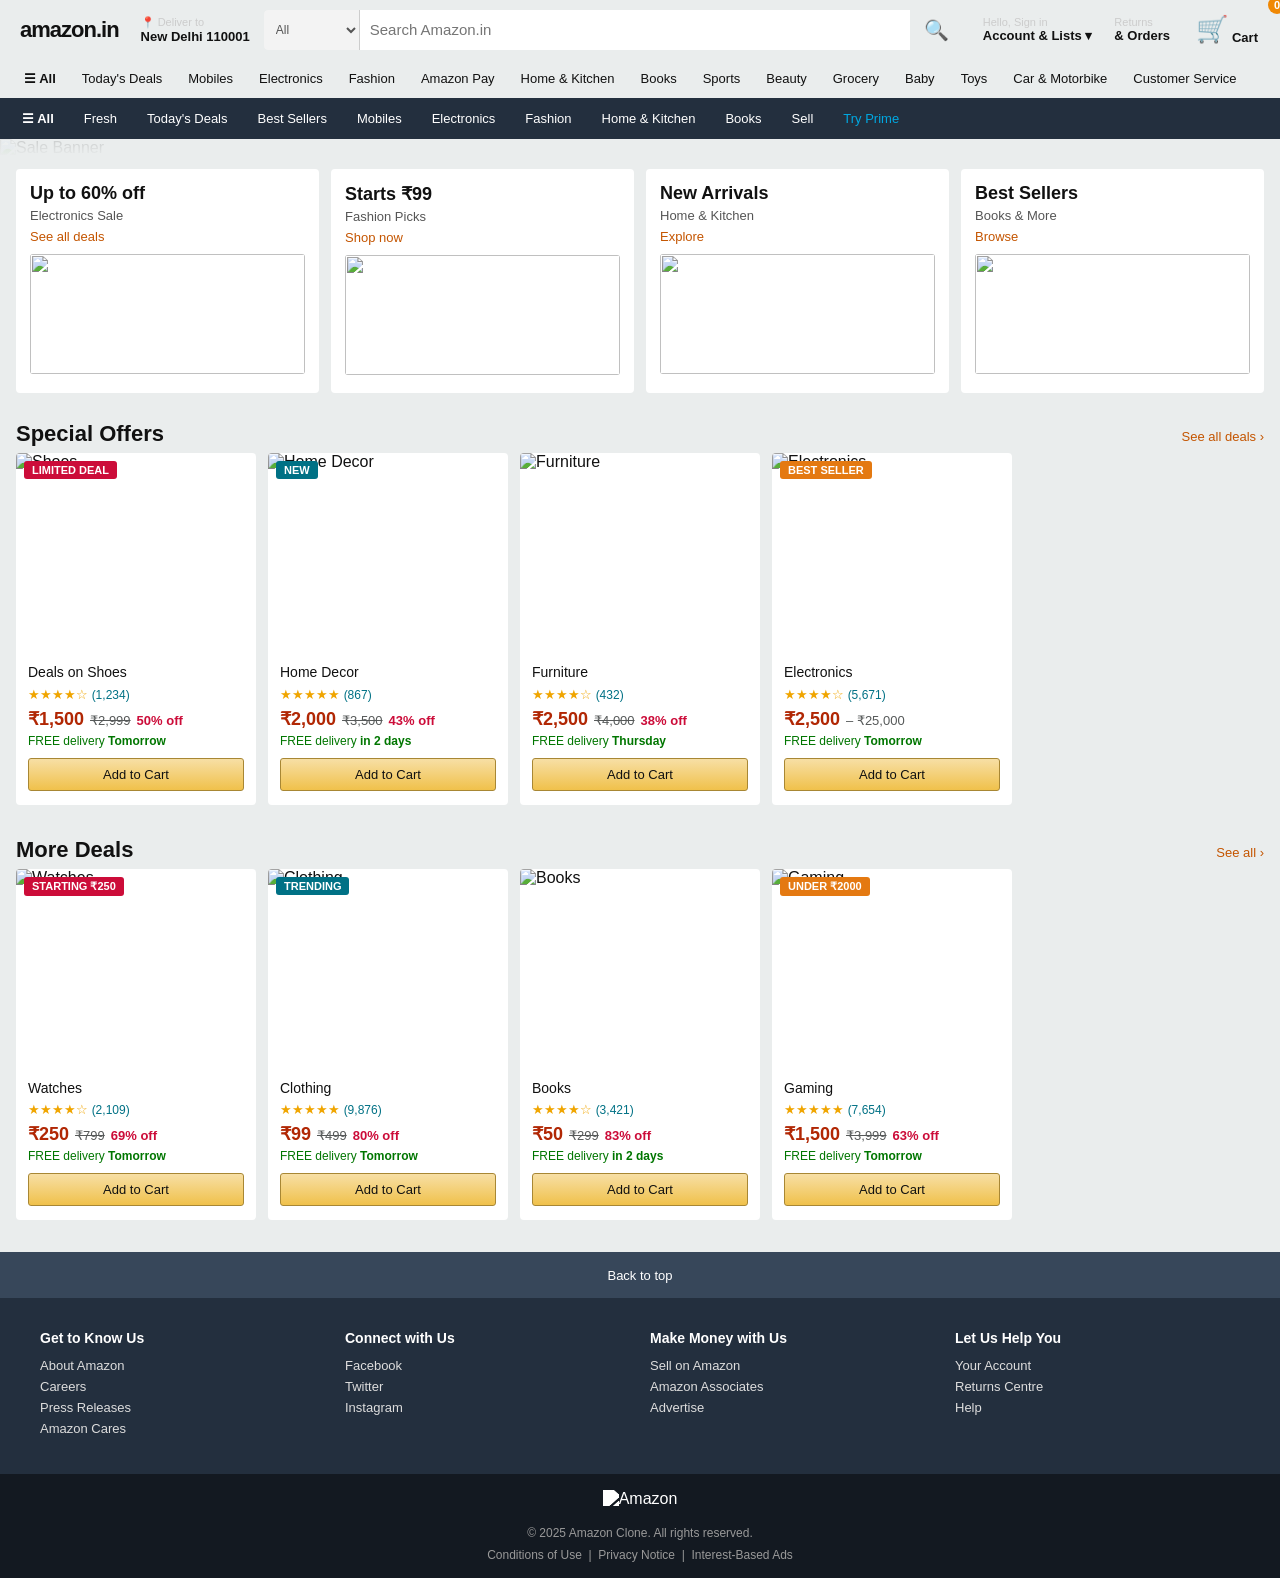
==== index.html @ 1c89f646 "Add files via upload" ====
<!DOCTYPE html>
<html lang="en">
<head>
    <meta charset="UTF-8">
    <meta name="viewport" content="width=device-width, initial-scale=1.0">
    <title>Amazon.in - Online Shopping</title>
    <link rel="stylesheet" href="amazon.css">
</head>
<body>

<!-- TOP NAVBAR -->
<nav class="navbar">
  <div class="logo-text">amazon<span>.in</span></div>

  <div class="nav-deliver">
    <span class="line1">📍 Deliver to</span>
    <span class="line2">New Delhi 110001</span>
  </div>

  <div class="nav-search">
    <select class="search-cat">
      <option>All</option>
      <option>Electronics</option>
      <option>Clothing</option>
      <option>Books</option>
      <option>Home</option>
      <option>Mobiles</option>
      <option>Sports</option>
      <option>Beauty</option>
    </select>
    <input type="text" id="searchInput" placeholder="Search Amazon.in" />
    <button class="search-btn" onclick="handleSearch()">🔍</button>
  </div>

  <div class="nav-links">
    <div class="nav-link">
      <span class="line1">Hello, Sign in</span>
      <span class="line2">Account &amp; Lists ▾</span>
    </div>
    <div class="nav-link">
      <span class="line1">Returns</span>
      <span class="line2">&amp; Orders</span>
    </div>
  </div>

  <div class="nav-cart" onclick="showToast('🛒 Cart is empty. Add some items!')">
    <span style="font-size:26px">🛒</span>
    <span class="cart-count" id="cartCount">0</span>
    <span class="cart-label">Cart</span>
  </div>
</nav>

<!-- SUB-NAV -->
<div class="subnav">
  <div class="subnav-link bold">☰ All</div>
  <div class="subnav-link">Today's Deals</div>
  <div class="subnav-link">Mobiles</div>
  <div class="subnav-link">Electronics</div>
  <div class="subnav-link">Fashion</div>
  <div class="subnav-link">Amazon Pay</div>
  <div class="subnav-link">Home &amp; Kitchen</div>
  <div class="subnav-link">Books</div>
  <div class="subnav-link">Sports</div>
  <div class="subnav-link">Beauty</div>
  <div class="subnav-link">Grocery</div>
  <div class="subnav-link">Baby</div>
  <div class="subnav-link">Toys</div>
  <div class="subnav-link">Car &amp; Motorbike</div>
  <div class="subnav-link">Customer Service</div>
</div>
<!-- MENU BAR -->
<div class="menu">
    <div class="menu-inner">
        <a href="#" class="menu-item all-btn">☰ All</a>
        <a href="#" class="menu-item">Fresh</a>
        <a href="deals.html" class="menu-item">Today's Deals</a>
        <a href="#" class="menu-item">Best Sellers</a>
        <a href="#" class="menu-item">Mobiles</a>
        <a href="#" class="menu-item">Electronics</a>
        <a href="#" class="menu-item">Fashion</a>
        <a href="#" class="menu-item">Home &amp; Kitchen</a>
        <a href="#" class="menu-item">Books</a>
        <a href="#" class="menu-item">Sell</a>
        <a href="#" class="menu-item prime-item">Try Prime</a>
    </div>
</div>

<!-- HERO BANNER -->
<div class="hero">
    <img src="https://images.unsplash.com/photo-1607082348824-0a96f2a4b9da?w=1400&q=80" alt="Sale Banner">
    <div class="hero-overlay"></div>
</div>

<!-- DEALS GRID -->
<div class="deals-grid">
    <div class="deal-card promo-card">
        <h3>Up to 60% off</h3>
        <p>Electronics Sale</p>
        <a href="#">See all deals</a>
        <img src="https://images.pexels.com/photos/11376175/pexels-photo-11376175.jpeg?w=300&q=70" alt="">
    </div>
    <div class="deal-card promo-card">
        <h3>Starts ₹99</h3>
        <p>Fashion Picks</p>
        <a href="#">Shop now</a>
        <img src="https://images.pexels.com/photos/5424914/pexels-photo-5424914.jpeg?w=300&q=70" alt="">
    </div>
    <div class="deal-card promo-card">
        <h3>New Arrivals</h3>
        <p>Home &amp; Kitchen</p>
        <a href="#">Explore</a>
        <img src="https://images.pexels.com/photos/30923809/pexels-photo-30923809.jpeg?w=300&q=70" alt="">
    </div>
    <div class="deal-card promo-card">
        <h3>Best Sellers</h3>
        <p>Books &amp; More</p>
        <a href="#">Browse</a>
        <img src="https://images.pexels.com/photos/19900720/pexels-photo-19900720.jpeg?w=300&q=70" alt="">
    </div>
</div>

<!-- SPECIAL OFFERS -->
<div class="section-wrap">
    <div class="section-header">
        <h2 class="section-title">Special Offers</h2>
        <a href="deals.html" class="see-more">See all deals ›</a>
    </div>
    <div class="cards">
        <div class="box">
            <span class="badge deal">Limited deal</span>
            <img src="https://images.pexels.com/photos/186037/pexels-photo-186037.jpeg?w=300&q=70" alt="Shoes">
            <div class="box-info">
                <h3>Deals on Shoes</h3>
                <div class="rating">★★★★☆ <span>(1,234)</span></div>
                <div class="price-wrap">
                    <span class="price">₹1,500</span>
                    <span class="orig-price">₹2,999</span>
                    <span class="discount">50% off</span>
                </div>
                <p class="delivery">FREE delivery <strong>Tomorrow</strong></p>
                <button class="add-btn" onclick="addToCart('Shoes', 1500)">Add to Cart</button>
            </div>
        </div>

        <div class="box">
            <span class="badge new">New</span>
            <img src="https://images.pexels.com/photos/30923809/pexels-photo-30923809.jpeg?w=300&q=70" alt="Home Decor">
            <div class="box-info">
                <h3>Home Decor</h3>
                <div class="rating">★★★★★ <span>(867)</span></div>
                <div class="price-wrap">
                    <span class="price">₹2,000</span>
                    <span class="orig-price">₹3,500</span>
                    <span class="discount">43% off</span>
                </div>
                <p class="delivery">FREE delivery <strong>in 2 days</strong></p>
                <button class="add-btn" onclick="addToCart('Home Decor', 2000)">Add to Cart</button>
            </div>
        </div>

        <div class="box">
            <img src="https://images.pexels.com/photos/35378675/pexels-photo-35378675.jpeg?w=300&q=70" alt="Furniture">
            <div class="box-info">
                <h3>Furniture</h3>
                <div class="rating">★★★★☆ <span>(432)</span></div>
                <div class="price-wrap">
                    <span class="price">₹2,500</span>
                    <span class="orig-price">₹4,000</span>
                    <span class="discount">38% off</span>
                </div>
                <p class="delivery">FREE delivery <strong>Thursday</strong></p>
                <button class="add-btn" onclick="addToCart('Furniture', 2500)">Add to Cart</button>
            </div>
        </div>

        <div class="box">
            <span class="badge hot">Best Seller</span>
            <img src="https://images.pexels.com/photos/11376175/pexels-photo-11376175.jpeg?w=300&q=70" alt="Electronics">
            <div class="box-info">
                <h3>Electronics</h3>
                <div class="rating">★★★★☆ <span>(5,671)</span></div>
                <div class="price-wrap">
                    <span class="price">₹2,500</span>
                    <span class="orig">– ₹25,000</span>
                </div>
                <p class="delivery">FREE delivery <strong>Tomorrow</strong></p>
                <button class="add-btn" onclick="addToCart('Electronics', 15000)">Add to Cart</button>
            </div>
        </div>
    </div>
</div>

<!-- MORE DEALS -->
<div class="section-wrap">
    <div class="section-header">
        <h2 class="section-title">More Deals</h2>
        <a href="deals.html" class="see-more">See all ›</a>
    </div>
    <div class="cards">
        <div class="box">
            <span class="badge deal">Starting ₹250</span>
            <img src="https://images.pexels.com/photos/32942764/pexels-photo-32942764.jpeg?w=300&q=70" alt="Watches">
            <div class="box-info">
                <h3>Watches</h3>
                <div class="rating">★★★★☆ <span>(2,109)</span></div>
                <div class="price-wrap">
                    <span class="price">₹250</span>
                    <span class="orig-price">₹799</span>
                    <span class="discount">69% off</span>
                </div>
                <p class="delivery">FREE delivery <strong>Tomorrow</strong></p>
                <button class="add-btn" onclick="addToCart('Watch', 500)">Add to Cart</button>
            </div>
        </div>

        <div class="box">
            <span class="badge new">Trending</span>
            <img src="https://images.pexels.com/photos/5424914/pexels-photo-5424914.jpeg?w=300&q=70" alt="Clothing">
            <div class="box-info">
                <h3>Clothing</h3>
                <div class="rating">★★★★★ <span>(9,876)</span></div>
                <div class="price-wrap">
                    <span class="price">₹99</span>
                    <span class="orig-price">₹499</span>
                    <span class="discount">80% off</span>
                </div>
                <p class="delivery">FREE delivery <strong>Tomorrow</strong></p>
                <button class="add-btn" onclick="addToCart('Clothing', 500)">Add to Cart</button>
            </div>
        </div>

        <div class="box">
            <img src="https://images.pexels.com/photos/19900720/pexels-photo-19900720.jpeg?w=300&q=70" alt="Books">
            <div class="box-info">
                <h3>Books</h3>
                <div class="rating">★★★★☆ <span>(3,421)</span></div>
                <div class="price-wrap">
                    <span class="price">₹50</span>
                    <span class="orig-price">₹299</span>
                    <span class="discount">83% off</span>
                </div>
                <p class="delivery">FREE delivery <strong>in 2 days</strong></p>
                <button class="add-btn" onclick="addToCart('Books', 250)">Add to Cart</button>
            </div>
        </div>

        <div class="box">
            <span class="badge hot">Under ₹2000</span>
            <img src="https://images.pexels.com/photos/15592023/pexels-photo-15592023.jpeg?w=300&q=70" alt="Gaming">
            <div class="box-info">
                <h3>Gaming</h3>
                <div class="rating">★★★★★ <span>(7,654)</span></div>
                <div class="price-wrap">
                    <span class="price">₹1,500</span>
                    <span class="orig-price">₹3,999</span>
                    <span class="discount">63% off</span>
                </div>
                <p class="delivery">FREE delivery <strong>Tomorrow</strong></p>
                <button class="add-btn" onclick="addToCart('Gaming', 1500)">Add to Cart</button>
            </div>
        </div>
    </div>
</div>

<!-- FOOTER -->
<footer>
    <div class="footer-top">
        <a href="#">Back to top</a>
    </div>
    <div class="footer-mid">
        <div class="footer-col">
            <h4>Get to Know Us</h4>
            <a href="#">About Amazon</a>
            <a href="#">Careers</a>
            <a href="#">Press Releases</a>
            <a href="#">Amazon Cares</a>
        </div>
        <div class="footer-col">
            <h4>Connect with Us</h4>
            <a href="#">Facebook</a>
            <a href="#">Twitter</a>
            <a href="#">Instagram</a>
        </div>
        <div class="footer-col">
            <h4>Make Money with Us</h4>
            <a href="#">Sell on Amazon</a>
            <a href="#">Amazon Associates</a>
            <a href="#">Advertise</a>
        </div>
        <div class="footer-col">
            <h4>Let Us Help You</h4>
            <a href="#">Your Account</a>
            <a href="#">Returns Centre</a>
            <a href="#">Help</a>
        </div>
    </div>
    <div class="footer-bottom">
        <img src="https://upload.wikimedia.org/wikipedia/commons/a/a9/Amazon_logo.svg" alt="Amazon" class="footer-logo">
        <p>© 2025 Amazon Clone. All rights reserved.</p>
        <p>Conditions of Use &nbsp;|&nbsp; Privacy Notice &nbsp;|&nbsp; Interest-Based Ads</p>
    </div>
</footer>

<!-- TOAST NOTIFICATION -->
<div class="toast" id="toast"></div>

<script src="amazon.js"></script>
</body>
</html>
---- amazon.css ----
/* ===== RESET & BASE ===== */
*, *::before, *::after {
    margin: 0;
    padding: 0;
    box-sizing: border-box;
}

body {
    font-family: Arial, sans-serif;
    background: #eaeded;
    color: #111;
    min-height: 100vh;
}

a { text-decoration: none; color: inherit; }

/* ===== NAVBAR ===== */

/* ── NAVBAR ── */
    .navbar {
      background: var(--amazon-dark);
      color: var(--white);
      display: flex;
      align-items: center;
      gap: 6px;
      padding: 8px 12px;
      position: sticky;
      top: 0;
      z-index: 100;
    }

    .navbar-logo {
      border: 2px solid transparent;
      border-radius: 3px;
      padding: 4px 6px;
      cursor: pointer;
      flex-shrink: 0;
      transition: border-color .15s;
    }
    .navbar-logo:hover { border-color: var(--white); }
    .navbar-logo img { height: 32px; }
    .logo-text {
      color: var(--white);
      font-size: 22px;
      font-weight: 700;
      letter-spacing: -1px;
      line-height: 1;
      padding: 4px 6px;
      border: 2px solid transparent;
      border-radius: 3px;
      cursor: pointer;
      transition: border-color .15s;
    }
    .logo-text:hover { border-color: var(--white); }
    .logo-text span { color: var(--amazon-orange); }

    .nav-deliver {
      display: flex;
      flex-direction: column;
      border: 2px solid transparent;
      border-radius: 3px;
      padding: 4px 6px;
      cursor: pointer;
      transition: border-color .15s;
      flex-shrink: 0;
    }
    .nav-deliver:hover { border-color: var(--white); }
    .nav-deliver .line1 { font-size: 11px; color: #ccc; }
    .nav-deliver .line2 { font-size: 13px; font-weight: 700; }

    /* Search bar */
    .nav-search {
      flex: 1;
      display: flex;
      border-radius: 4px;
      overflow: hidden;
      height: 40px;
      max-width: 800px;
    }
    .search-cat {
      background: #f3f3f3;
      border: none;
      padding: 0 8px;
      font-size: 12px;
      color: #555;
      cursor: pointer;
      border-right: 1px solid #cdcdcd;
      min-width: 60px;
      border-radius: 4px 0 0 4px;
    }
    .search-cat:hover { background: #e8e8e8; }
    .nav-search input {
      flex: 1;
      border: none;
      outline: none;
      padding: 0 10px;
      font-size: 15px;
      color: var(--text-dark);
    }
    .search-btn {
      background: var(--amazon-orange);
      border: none;
      padding: 0 14px;
      cursor: pointer;
      font-size: 20px;
      color: var(--text-dark);
      transition: background .15s;
      border-radius: 0 4px 4px 0;
    }
    .search-btn:hover { background: var(--amazon-orange-hover); }

    /* Nav links */
    .nav-links { display: flex; align-items: center; gap: 2px; margin-left: 4px; }
    .nav-link {
      display: flex;
      flex-direction: column;
      border: 2px solid transparent;
      border-radius: 3px;
      padding: 4px 8px;
      cursor: pointer;
      transition: border-color .15s;
      white-space: nowrap;
    }
    .nav-link:hover { border-color: var(--white); }
    .nav-link .line1 { font-size: 11px; color: #ccc; }
    .nav-link .line2 { font-size: 13px; font-weight: 700; }

    .nav-cart {
      display: flex;
      align-items: flex-end;
      border: 2px solid transparent;
      border-radius: 3px;
      padding: 4px 8px;
      cursor: pointer;
      transition: border-color .15s;
      gap: 4px;
      flex-shrink: 0;
    }
    .nav-cart:hover { border-color: var(--white); }
    .cart-count {
      color: var(--amazon-orange);
      font-size: 18px;
      font-weight: 700;
      margin-bottom: -2px;
    }
    .cart-label { font-size: 13px; font-weight: 700; }

    /* Sub-nav */
    .subnav {
      background: var(--amazon-nav);
      color: var(--white);
      display: flex;
      align-items: center;
      gap: 2px;
      padding: 4px 12px;
      overflow-x: auto;
      scrollbar-width: none;
    }
    .subnav::-webkit-scrollbar { display: none; }
    .subnav-link {
      font-size: 13px;
      padding: 6px 10px;
      border: 2px solid transparent;
      border-radius: 3px;
      cursor: pointer;
      white-space: nowrap;
      transition: border-color .15s;
    }
    .subnav-link:hover { border-color: var(--white); }
    .subnav-link.bold { font-weight: 700; }

/* Dropdown */
.dropdown {
    display: none;
    position: absolute;
    top: calc(100% + 8px);
    right: 0;
    background: #fff;
    border: 1px solid #888;
    border-radius: 4px;
    width: 320px;
    box-shadow: 0 6px 20px rgba(0,0,0,.25);
    z-index: 999;
    color: #111;
}

.nav-item:hover .dropdown { display: block; }

.dropdown::before {
    content: '';
    position: absolute;
    top: -8px;
    right: 30px;
    border: 8px solid transparent;
    border-bottom-color: #888;
    border-top: none;
}

.drop-sign {
    background: #fff;
    padding: 14px;
    border-bottom: 1px solid #ddd;
    display: flex;
    align-items: center;
    justify-content: space-between;
    gap: 10px;
}
.drop-sign p { font-size: 13px; color: #555; }
.drop-sign a { color: #c45500; }
.drop-sign button {
    background: #f0c14b;
    border: 1px solid #a88734;
    border-radius: 3px;
    padding: 6px 16px;
    font-size: 13px;
    cursor: pointer;
    white-space: nowrap;
}
.drop-sign button:hover { background: #e3aa20; }

.drop-list {
    display: flex;
    gap: 0;
    padding: 12px;
}
.drop-list > div { flex: 1; padding: 4px 8px; }
.drop-list h4 { font-size: 13px; font-weight: 700; margin-bottom: 8px; border-bottom: 1px solid #ddd; padding-bottom: 6px; }
.drop-list p { font-size: 13px; color: #0066c0; padding: 3px 0; cursor: pointer; }
.drop-list p:hover { text-decoration: underline; color: #c45500; }

/* Cart */
.cart-link {
    flex-direction: row !important;
    align-items: flex-end !important;
    gap: 4px;
}
.cart-icon-wrap {
    position: relative;
    display: inline-block;
}
.cart-img {
    height: 34px;
    filter: brightness(0) invert(1);
}
.cart-count {
    position: absolute;
    top: -4px;
    right: -6px;
    background: #f08804;
    color: #fff;
    font-size: 11px;
    font-weight: 700;
    border-radius: 50%;
    min-width: 18px;
    height: 18px;
    display: flex;
    align-items: center;
    justify-content: center;
    padding: 0 3px;
}

/* ===== MENU BAR ===== */
.menu {
    background: #232f3e;
    overflow-x: auto;
    white-space: nowrap;
}
.menu-inner {
    display: inline-flex;
    padding: 4px 8px;
    gap: 2px;
}
.menu-item {
    color: #fff;
    font-size: 13px;
    padding: 7px 12px;
    border-radius: 2px;
    border: 2px solid transparent;
    white-space: nowrap;
    cursor: pointer;
    display: inline-block;
    transition: border-color 0.1s;
}
.menu-item:hover { border-color: #fff; }
.all-btn { font-weight: 700; }
.prime-item { color: #00a8e1; }

/* ===== HERO ===== */
.hero {
    width: 100%;
    position: relative;
    max-height: 400px;
    overflow: hidden;
}
.hero img {
    width: 100%;
    object-fit: cover;
    display: block;
    max-height: 400px;
}
.hero-overlay {
    position: absolute;
    bottom: 0;
    left: 0;
    right: 0;
    height: 120px;
    background: linear-gradient(transparent, #eaeded);
}

/* ===== DEALS GRID ===== */
.deals-grid {
    display: grid;
    grid-template-columns: repeat(4, 1fr);
    gap: 12px;
    padding: 12px 16px;
    background: #eaeded;
}

.promo-card {
    background: #fff;
    border-radius: 4px;
    padding: 14px;
    overflow: hidden;
    cursor: pointer;
    transition: box-shadow 0.2s;
}
.promo-card:hover { box-shadow: 0 4px 14px rgba(0,0,0,.15); }
.promo-card h3 { font-size: 18px; font-weight: 700; color: #111; margin-bottom: 4px; }
.promo-card p { font-size: 13px; color: #555; margin-bottom: 6px; }
.promo-card a { font-size: 13px; color: #c45500; display: block; margin-bottom: 10px; }
.promo-card a:hover { text-decoration: underline; }
.promo-card img {
    width: 100%;
    height: 120px;
    object-fit: cover;
    border-radius: 3px;
}

/* ===== SECTIONS ===== */
.section-wrap {
    background: #eaeded;
    padding: 4px 16px 16px;
}

.section-header {
    display: flex;
    align-items: baseline;
    justify-content: space-between;
    padding: 12px 0 6px;
}

.section-title {
    font-size: 22px;
    font-weight: 700;
    color: #111;
}

.see-more {
    font-size: 13px;
    color: #c45500;
}
.see-more:hover { text-decoration: underline; }

/* ===== PRODUCT CARDS ===== */
.cards {
    display: grid;
    grid-template-columns: repeat(auto-fill, minmax(210px, 1fr));
    gap: 12px;
}

.box {
    background: #fff;
    border-radius: 4px;
    overflow: hidden;
    display: flex;
    flex-direction: column;
    cursor: pointer;
    transition: box-shadow 0.2s, transform 0.15s;
    position: relative;
}
.box:hover {
    box-shadow: 0 6px 20px rgba(0,0,0,.18);
    transform: translateY(-2px);
}

.box > img {
    width: 100%;
    height: 200px;
    object-fit: cover;
    display: block;
}

.box-info {
    padding: 10px 12px 14px;
    display: flex;
    flex-direction: column;
    flex: 1;
}

.box-info h3 {
    font-size: 14px;
    font-weight: 400;
    color: #111;
    margin-bottom: 4px;
    line-height: 1.4;
}

/* Badges */
.badge {
    position: absolute;
    top: 8px;
    left: 8px;
    font-size: 11px;
    font-weight: 700;
    padding: 3px 8px;
    border-radius: 3px;
    text-transform: uppercase;
    z-index: 1;
}
.badge.deal { background: #cc0c39; color: #fff; }
.badge.new { background: #007185; color: #fff; }
.badge.hot { background: #e47911; color: #fff; }

/* Rating */
.rating {
    color: #f0a500;
    font-size: 13px;
    margin-bottom: 6px;
}
.rating span { color: #007185; font-size: 12px; }

/* Price */
.price-wrap {
    display: flex;
    align-items: baseline;
    flex-wrap: wrap;
    gap: 6px;
    margin-bottom: 4px;
}
.price {
    font-size: 18px;
    font-weight: 700;
    color: #b12704;
}
.orig-price {
    font-size: 13px;
    color: #565959;
    text-decoration: line-through;
}
.discount {
    font-size: 13px;
    color: #cc0c39;
    font-weight: 700;
}
.orig {
    font-size: 13px;
    color: #565959;
}

/* Delivery */
.delivery {
    font-size: 12px;
    color: #007600;
    margin-bottom: 10px;
}

/* Add to Cart Button */
.add-btn {
    margin-top: auto;
    background: linear-gradient(to bottom, #f7dfa5, #f0c14b);
    border: 1px solid #a88734;
    border-radius: 3px;
    padding: 8px 14px;
    font-size: 13px;
    cursor: pointer;
    color: #111;
    width: 100%;
    transition: background 0.15s;
}
.add-btn:hover { background: linear-gradient(to bottom, #f5d37a, #e3aa20); }
.add-btn:active { transform: scale(0.98); }

/* ===== TOAST ===== */
.toast {
    position: fixed;
    bottom: 24px;
    left: 50%;
    transform: translateX(-50%) translateY(60px);
    background: #232f3e;
    color: #fff;
    padding: 12px 24px;
    border-radius: 4px;
    font-size: 14px;
    z-index: 9999;
    opacity: 0;
    transition: transform 0.3s, opacity 0.3s;
    pointer-events: none;
    white-space: nowrap;
}
.toast.show {
    transform: translateX(-50%) translateY(0);
    opacity: 1;
}

/* ===== FOOTER ===== */
footer { margin-top: 16px; }

.footer-top {
    background: #37475a;
    text-align: center;
    padding: 14px;
}
.footer-top a {
    color: #fff;
    font-size: 13px;
}
.footer-top a:hover { text-decoration: underline; }

.footer-mid {
    background: #232f3e;
    display: grid;
    grid-template-columns: repeat(4, 1fr);
    gap: 20px;
    padding: 32px 40px;
}
.footer-col h4 {
    color: #fff;
    font-size: 14px;
    margin-bottom: 12px;
}
.footer-col a {
    display: block;
    color: #ddd;
    font-size: 13px;
    margin-bottom: 6px;
}
.footer-col a:hover { color: #fff; text-decoration: underline; }

.footer-bottom {
    background: #131921;
    text-align: center;
    padding: 16px;
    display: flex;
    flex-direction: column;
    align-items: center;
    gap: 8px;
}
.footer-logo {
    height: 28px;
    filter: brightness(0) invert(1);
}
.footer-bottom p {
    color: #999;
    font-size: 12px;
}

/* ===== RESPONSIVE ===== */
@media (max-width: 900px) {
    .deals-grid { grid-template-columns: repeat(2, 1fr); }
    .footer-mid { grid-template-columns: repeat(2, 1fr); }
    .deliver { display: none; }
}
@media (max-width: 600px) {
    .navbar { padding: 6px 10px; gap: 6px; }
    .deals-grid { grid-template-columns: repeat(2, 1fr); gap: 8px; padding: 8px; }
    .section-wrap { padding: 4px 8px 12px; }
    .cards { grid-template-columns: repeat(2, 1fr); gap: 8px; }
    .footer-mid { grid-template-columns: 1fr 1fr; padding: 20px; gap: 16px; }
    .nav-links .nav-item small { display: none; }
}
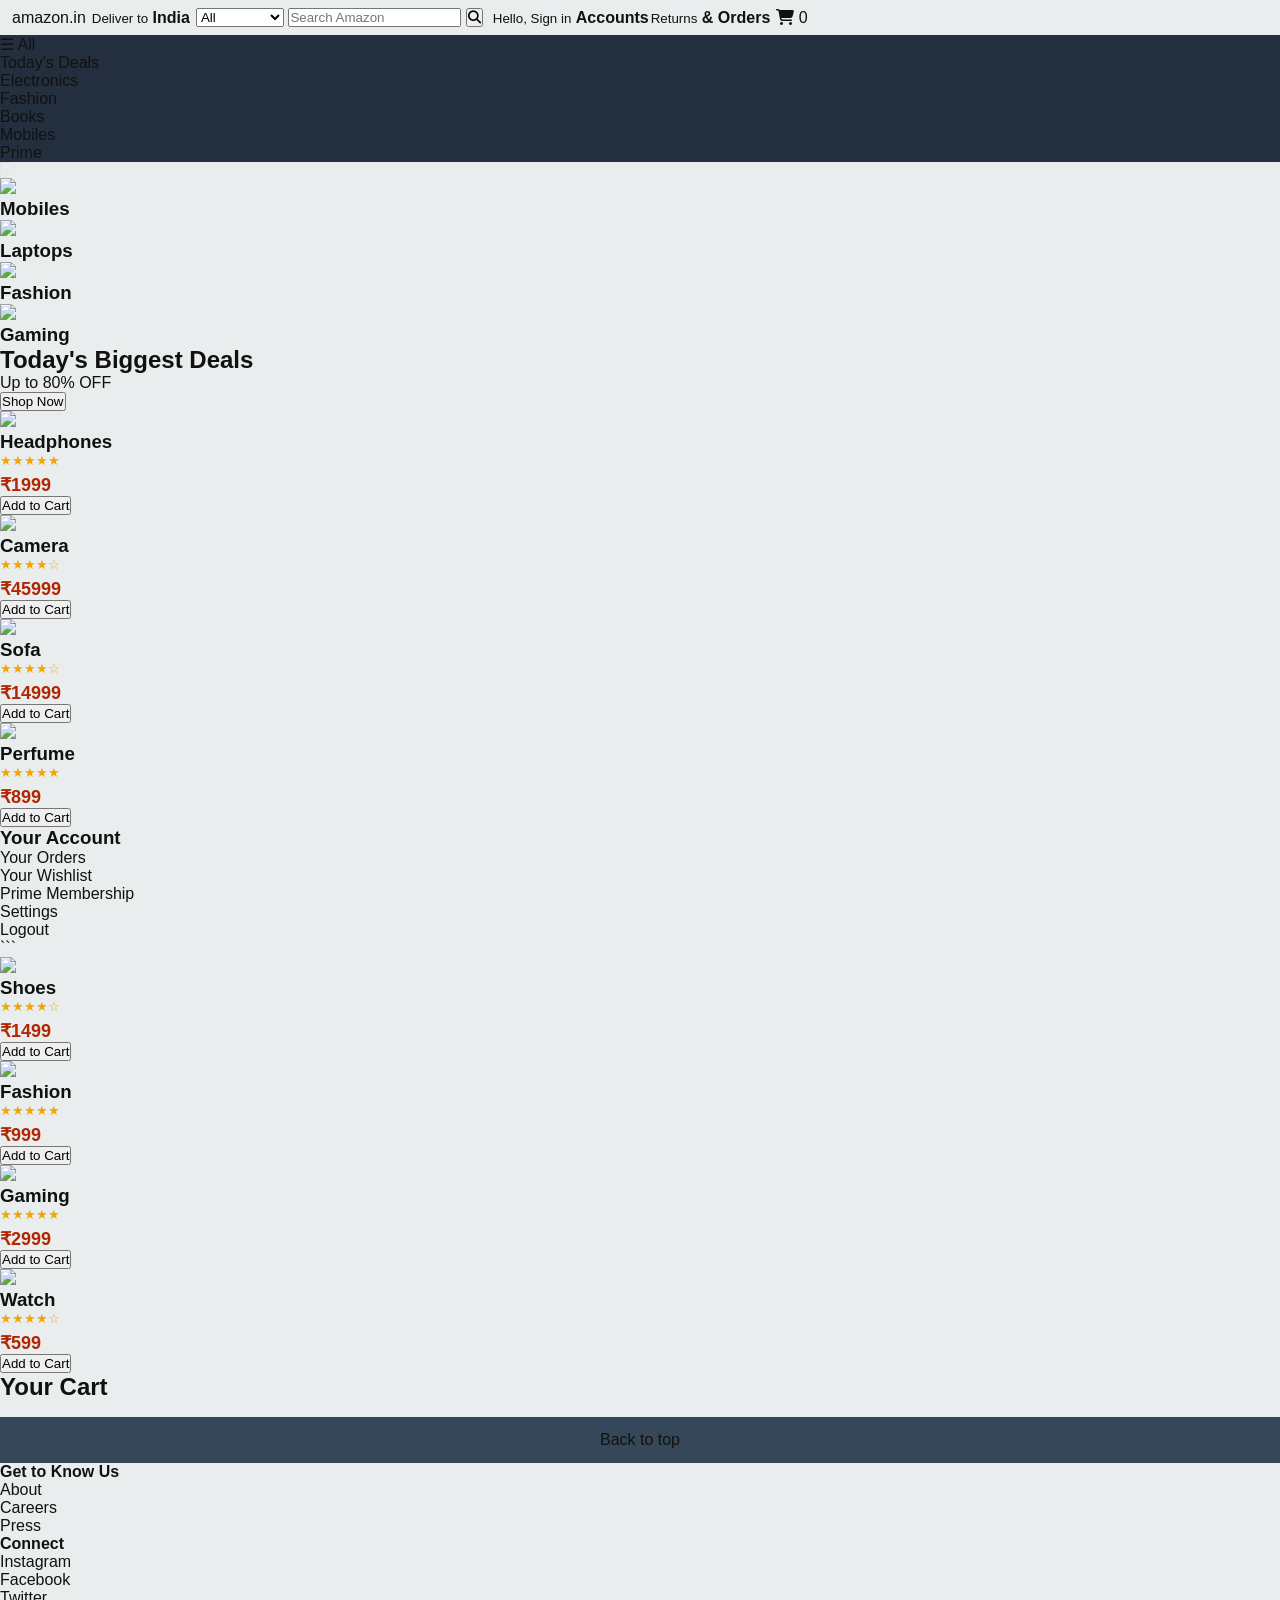
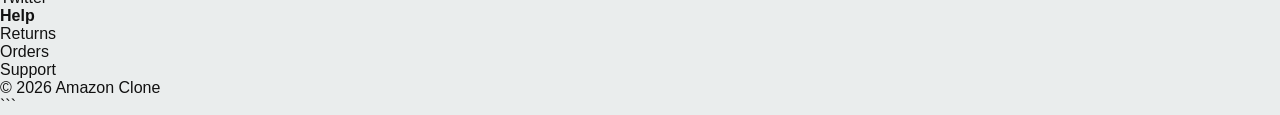
==== commit df6274d8: "Update index.html" ====
--- a/index.html
+++ b/index.html
@@ -1,309 +1,372 @@
+
 <!DOCTYPE html>
 <html lang="en">
+
 <head>
     <meta charset="UTF-8">
     <meta name="viewport" content="width=device-width, initial-scale=1.0">
-    <title>Amazon.in - Online Shopping</title>
+    <title>Amazon Clone</title>
+
     <link rel="stylesheet" href="amazon.css">
+
+    <link rel="stylesheet"
+        href="https://cdnjs.cloudflare.com/ajax/libs/font-awesome/6.5.2/css/all.min.css">
 </head>
+
 <body>
 
-<!-- TOP NAVBAR -->
-<nav class="navbar">
-  <div class="logo-text">amazon<span>.in</span></div>
-
-  <div class="nav-deliver">
-    <span class="line1">📍 Deliver to</span>
-    <span class="line2">New Delhi 110001</span>
-  </div>
-
-  <div class="nav-search">
-    <select class="search-cat">
-      <option>All</option>
-      <option>Electronics</option>
-      <option>Clothing</option>
-      <option>Books</option>
-      <option>Home</option>
-      <option>Mobiles</option>
-      <option>Sports</option>
-      <option>Beauty</option>
-    </select>
-    <input type="text" id="searchInput" placeholder="Search Amazon.in" />
-    <button class="search-btn" onclick="handleSearch()">🔍</button>
-  </div>
-
-  <div class="nav-links">
-    <div class="nav-link">
-      <span class="line1">Hello, Sign in</span>
-      <span class="line2">Account &amp; Lists ▾</span>
-    </div>
-    <div class="nav-link">
-      <span class="line1">Returns</span>
-      <span class="line2">&amp; Orders</span>
-    </div>
-  </div>
-
-  <div class="nav-cart" onclick="showToast('🛒 Cart is empty. Add some items!')">
-    <span style="font-size:26px">🛒</span>
-    <span class="cart-count" id="cartCount">0</span>
-    <span class="cart-label">Cart</span>
-  </div>
-</nav>
-
-<!-- SUB-NAV -->
-<div class="subnav">
-  <div class="subnav-link bold">☰ All</div>
-  <div class="subnav-link">Today's Deals</div>
-  <div class="subnav-link">Mobiles</div>
-  <div class="subnav-link">Electronics</div>
-  <div class="subnav-link">Fashion</div>
-  <div class="subnav-link">Amazon Pay</div>
-  <div class="subnav-link">Home &amp; Kitchen</div>
-  <div class="subnav-link">Books</div>
-  <div class="subnav-link">Sports</div>
-  <div class="subnav-link">Beauty</div>
-  <div class="subnav-link">Grocery</div>
-  <div class="subnav-link">Baby</div>
-  <div class="subnav-link">Toys</div>
-  <div class="subnav-link">Car &amp; Motorbike</div>
-  <div class="subnav-link">Customer Service</div>
+    <!-- LOADER -->
+
+    <div id="loader">
+        <div class="spinner"></div>
+    </div>
+
+    <!-- NAVBAR -->
+
+    <nav class="navbar">
+
+        <div class="logo">
+            amazon<span>.in</span>
+        </div>
+
+        <div class="location">
+            <small>Deliver to</small>
+            <strong>India</strong>
+        </div>
+
+        <div class="search-bar">
+
+            <select>
+                <option>All</option>
+                <option>Electronics</option>
+                <option>Fashion</option>
+                <option>Books</option>
+            </select>
+
+            <input type="text" id="searchInput" placeholder="Search Amazon">
+
+            <button onclick="searchProducts()">
+                <i class="fa-solid fa-magnifying-glass"></i>
+            </button>
+
+        </div>
+
+        <div class="nav-links">
+
+            <div>
+                <small>Hello, Sign in</small>
+                <strong>Accounts</strong>
+            </div>
+
+            <div>
+                <small>Returns</small>
+                <strong>& Orders</strong>
+            </div>
+
+        </div>
+
+        <div class="cart" id="cartBtn">
+
+            <i class="fa-solid fa-cart-shopping"></i>
+
+            <span id="cartCount">0</span>
+
+        </div>
+
+    </nav>
+
+    <!-- MENU -->
+
+    <div class="menu">
+
+        <div>☰ All</div>
+        <div>Today's Deals</div>
+        <div>Electronics</div>
+        <div>Fashion</div>
+        <div>Books</div>
+        <div>Mobiles</div>
+        <div>Prime</div>
+
+    </div>
+
+    <!-- HERO -->
+
+    <section class="hero">
+
+        <img src="https://images.unsplash.com/photo-1607082348824-0a96f2a4b9da?w=1400&q=80">
+
+        <div class="hero-overlay">
+
+            <h1>MEGA SALE</h1>
+
+            <p>Up to 70% Off</p>
+
+        </div>
+
+    </section>
+    
+<!-- CATEGORY SECTON -->
+
+<section class="categories">
+
+    <div class="cat-box">
+        <img src="https://images.pexels.com/photos/90946/pexels-photo-90946.jpeg?w=500">
+        <h3>Mobiles</h3>
+    </div>
+
+    <div class="cat-box">
+        <img src="https://images.pexels.com/photos/934070/pexels-photo-934070.jpeg?w=500">
+        <h3>Laptops</h3>
+    </div>
+
+    <div class="cat-box">
+        <img src="https://images.pexels.com/photos/2529148/pexels-photo-2529148.jpeg?w=500">
+        <h3>Fashion</h3>
+    </div>
+
+    <div class="cat-box">
+        <img src="https://images.pexels.com/photos/298863/pexels-photo-298863.jpeg?w=500">
+        <h3>Gaming</h3>
+    </div>
+
+</section>
+
+<!-- BIG SALE BANNER -->
+
+<section class="big-sale">
+
+    <div class="sale-text">
+
+        <h1>Today's Biggest Deals</h1>
+
+        <p>Up to 80% OFF</p>
+
+        <button>Shop Now</button>
+
+    </div>
+
+</section>
+
+<!-- EXTRA PRODUCTS -->
+
+<section class="products">
+
+    <div class="card">
+
+        <img src="https://images.pexels.com/photos/404280/pexels-photo-404280.jpeg?w=500">
+
+        <h3>Headphones</h3>
+
+        <div class="rating">★★★★★</div>
+
+        <p class="price">₹1999</p>
+
+        <button onclick="addToCart('Headphones',1999)">
+            Add to Cart
+        </button>
+
+    </div>
+
+    <div class="card">
+
+        <img src="https://images.pexels.com/photos/190819/pexels-photo-190819.jpeg?w=500">
+
+        <h3>Camera</h3>
+
+        <div class="rating">★★★★☆</div>
+
+        <p class="price">₹45999</p>
+
+        <button onclick="addToCart('Camera',45999)">
+            Add to Cart
+        </button>
+
+    </div>
+
+    <div class="card">
+
+        <img src="https://images.pexels.com/photos/2582937/pexels-photo-2582937.jpeg?w=500">
+
+        <h3>Sofa</h3>
+
+        <div class="rating">★★★★☆</div>
+
+        <p class="price">₹14999</p>
+
+        <button onclick="addToCart('Sofa',14999)">
+            Add to Cart
+        </button>
+
+    </div>
+
+    <div class="card">
+
+        <img src="https://images.pexels.com/photos/3394650/pexels-photo-3394650.jpeg?w=500">
+
+        <h3>Perfume</h3>
+
+        <div class="rating">★★★★★</div>
+
+        <p class="price">₹899</p>
+
+        <button onclick="addToCart('Perfume',899)">
+            Add to Cart
+        </button>
+
+    </div>
+
+</section>
+
+<!-- ACCOUNT DROPDOWN -->
+
+<div class="account-dropdown">
+
+    <h3>Your Account</h3>
+
+    <p>Your Orders</p>
+    <p>Your Wishlist</p>
+    <p>Prime Membership</p>
+    <p>Settings</p>
+    <p>Logout</p>
+
 </div>
-<!-- MENU BAR -->
-<div class="menu">
-    <div class="menu-inner">
-        <a href="#" class="menu-item all-btn">☰ All</a>
-        <a href="#" class="menu-item">Fresh</a>
-        <a href="deals.html" class="menu-item">Today's Deals</a>
-        <a href="#" class="menu-item">Best Sellers</a>
-        <a href="#" class="menu-item">Mobiles</a>
-        <a href="#" class="menu-item">Electronics</a>
-        <a href="#" class="menu-item">Fashion</a>
-        <a href="#" class="menu-item">Home &amp; Kitchen</a>
-        <a href="#" class="menu-item">Books</a>
-        <a href="#" class="menu-item">Sell</a>
-        <a href="#" class="menu-item prime-item">Try Prime</a>
-    </div>
-</div>
-
-<!-- HERO BANNER -->
-<div class="hero">
-    <img src="https://images.unsplash.com/photo-1607082348824-0a96f2a4b9da?w=1400&q=80" alt="Sale Banner">
-    <div class="hero-overlay"></div>
-</div>
-
-<!-- DEALS GRID -->
-<div class="deals-grid">
-    <div class="deal-card promo-card">
-        <h3>Up to 60% off</h3>
-        <p>Electronics Sale</p>
-        <a href="#">See all deals</a>
-        <img src="https://images.pexels.com/photos/11376175/pexels-photo-11376175.jpeg?w=300&q=70" alt="">
-    </div>
-    <div class="deal-card promo-card">
-        <h3>Starts ₹99</h3>
-        <p>Fashion Picks</p>
-        <a href="#">Shop now</a>
-        <img src="https://images.pexels.com/photos/5424914/pexels-photo-5424914.jpeg?w=300&q=70" alt="">
-    </div>
-    <div class="deal-card promo-card">
-        <h3>New Arrivals</h3>
-        <p>Home &amp; Kitchen</p>
-        <a href="#">Explore</a>
-        <img src="https://images.pexels.com/photos/30923809/pexels-photo-30923809.jpeg?w=300&q=70" alt="">
-    </div>
-    <div class="deal-card promo-card">
-        <h3>Best Sellers</h3>
-        <p>Books &amp; More</p>
-        <a href="#">Browse</a>
-        <img src="https://images.pexels.com/photos/19900720/pexels-photo-19900720.jpeg?w=300&q=70" alt="">
-    </div>
-</div>
-
-<!-- SPECIAL OFFERS -->
-<div class="section-wrap">
-    <div class="section-header">
-        <h2 class="section-title">Special Offers</h2>
-        <a href="deals.html" class="see-more">See all deals ›</a>
-    </div>
-    <div class="cards">
-        <div class="box">
-            <span class="badge deal">Limited deal</span>
-            <img src="https://images.pexels.com/photos/186037/pexels-photo-186037.jpeg?w=300&q=70" alt="Shoes">
-            <div class="box-info">
-                <h3>Deals on Shoes</h3>
-                <div class="rating">★★★★☆ <span>(1,234)</span></div>
-                <div class="price-wrap">
-                    <span class="price">₹1,500</span>
-                    <span class="orig-price">₹2,999</span>
-                    <span class="discount">50% off</span>
-                </div>
-                <p class="delivery">FREE delivery <strong>Tomorrow</strong></p>
-                <button class="add-btn" onclick="addToCart('Shoes', 1500)">Add to Cart</button>
-            </div>
-        </div>
-
-        <div class="box">
-            <span class="badge new">New</span>
-            <img src="https://images.pexels.com/photos/30923809/pexels-photo-30923809.jpeg?w=300&q=70" alt="Home Decor">
-            <div class="box-info">
-                <h3>Home Decor</h3>
-                <div class="rating">★★★★★ <span>(867)</span></div>
-                <div class="price-wrap">
-                    <span class="price">₹2,000</span>
-                    <span class="orig-price">₹3,500</span>
-                    <span class="discount">43% off</span>
-                </div>
-                <p class="delivery">FREE delivery <strong>in 2 days</strong></p>
-                <button class="add-btn" onclick="addToCart('Home Decor', 2000)">Add to Cart</button>
-            </div>
-        </div>
-
-        <div class="box">
-            <img src="https://images.pexels.com/photos/35378675/pexels-photo-35378675.jpeg?w=300&q=70" alt="Furniture">
-            <div class="box-info">
-                <h3>Furniture</h3>
-                <div class="rating">★★★★☆ <span>(432)</span></div>
-                <div class="price-wrap">
-                    <span class="price">₹2,500</span>
-                    <span class="orig-price">₹4,000</span>
-                    <span class="discount">38% off</span>
-                </div>
-                <p class="delivery">FREE delivery <strong>Thursday</strong></p>
-                <button class="add-btn" onclick="addToCart('Furniture', 2500)">Add to Cart</button>
-            </div>
-        </div>
-
-        <div class="box">
-            <span class="badge hot">Best Seller</span>
-            <img src="https://images.pexels.com/photos/11376175/pexels-photo-11376175.jpeg?w=300&q=70" alt="Electronics">
-            <div class="box-info">
-                <h3>Electronics</h3>
-                <div class="rating">★★★★☆ <span>(5,671)</span></div>
-                <div class="price-wrap">
-                    <span class="price">₹2,500</span>
-                    <span class="orig">– ₹25,000</span>
-                </div>
-                <p class="delivery">FREE delivery <strong>Tomorrow</strong></p>
-                <button class="add-btn" onclick="addToCart('Electronics', 15000)">Add to Cart</button>
-            </div>
-        </div>
-    </div>
-</div>
-
-<!-- MORE DEALS -->
-<div class="section-wrap">
-    <div class="section-header">
-        <h2 class="section-title">More Deals</h2>
-        <a href="deals.html" class="see-more">See all ›</a>
-    </div>
-    <div class="cards">
-        <div class="box">
-            <span class="badge deal">Starting ₹250</span>
-            <img src="https://images.pexels.com/photos/32942764/pexels-photo-32942764.jpeg?w=300&q=70" alt="Watches">
-            <div class="box-info">
-                <h3>Watches</h3>
-                <div class="rating">★★★★☆ <span>(2,109)</span></div>
-                <div class="price-wrap">
-                    <span class="price">₹250</span>
-                    <span class="orig-price">₹799</span>
-                    <span class="discount">69% off</span>
-                </div>
-                <p class="delivery">FREE delivery <strong>Tomorrow</strong></p>
-                <button class="add-btn" onclick="addToCart('Watch', 500)">Add to Cart</button>
-            </div>
-        </div>
-
-        <div class="box">
-            <span class="badge new">Trending</span>
-            <img src="https://images.pexels.com/photos/5424914/pexels-photo-5424914.jpeg?w=300&q=70" alt="Clothing">
-            <div class="box-info">
-                <h3>Clothing</h3>
-                <div class="rating">★★★★★ <span>(9,876)</span></div>
-                <div class="price-wrap">
-                    <span class="price">₹99</span>
-                    <span class="orig-price">₹499</span>
-                    <span class="discount">80% off</span>
-                </div>
-                <p class="delivery">FREE delivery <strong>Tomorrow</strong></p>
-                <button class="add-btn" onclick="addToCart('Clothing', 500)">Add to Cart</button>
-            </div>
-        </div>
-
-        <div class="box">
-            <img src="https://images.pexels.com/photos/19900720/pexels-photo-19900720.jpeg?w=300&q=70" alt="Books">
-            <div class="box-info">
-                <h3>Books</h3>
-                <div class="rating">★★★★☆ <span>(3,421)</span></div>
-                <div class="price-wrap">
-                    <span class="price">₹50</span>
-                    <span class="orig-price">₹299</span>
-                    <span class="discount">83% off</span>
-                </div>
-                <p class="delivery">FREE delivery <strong>in 2 days</strong></p>
-                <button class="add-btn" onclick="addToCart('Books', 250)">Add to Cart</button>
-            </div>
-        </div>
-
-        <div class="box">
-            <span class="badge hot">Under ₹2000</span>
-            <img src="https://images.pexels.com/photos/15592023/pexels-photo-15592023.jpeg?w=300&q=70" alt="Gaming">
-            <div class="box-info">
-                <h3>Gaming</h3>
-                <div class="rating">★★★★★ <span>(7,654)</span></div>
-                <div class="price-wrap">
-                    <span class="price">₹1,500</span>
-                    <span class="orig-price">₹3,999</span>
-                    <span class="discount">63% off</span>
-                </div>
-                <p class="delivery">FREE delivery <strong>Tomorrow</strong></p>
-                <button class="add-btn" onclick="addToCart('Gaming', 1500)">Add to Cart</button>
-            </div>
-        </div>
-    </div>
-</div>
-
-<!-- FOOTER -->
-<footer>
-    <div class="footer-top">
-        <a href="#">Back to top</a>
-    </div>
-    <div class="footer-mid">
-        <div class="footer-col">
-            <h4>Get to Know Us</h4>
-            <a href="#">About Amazon</a>
-            <a href="#">Careers</a>
-            <a href="#">Press Releases</a>
-            <a href="#">Amazon Cares</a>
-        </div>
-        <div class="footer-col">
-            <h4>Connect with Us</h4>
-            <a href="#">Facebook</a>
-            <a href="#">Twitter</a>
-            <a href="#">Instagram</a>
-        </div>
-        <div class="footer-col">
-            <h4>Make Money with Us</h4>
-            <a href="#">Sell on Amazon</a>
-            <a href="#">Amazon Associates</a>
-            <a href="#">Advertise</a>
-        </div>
-        <div class="footer-col">
-            <h4>Let Us Help You</h4>
-            <a href="#">Your Account</a>
-            <a href="#">Returns Centre</a>
-            <a href="#">Help</a>
-        </div>
-    </div>
-    <div class="footer-bottom">
-        <img src="https://upload.wikimedia.org/wikipedia/commons/a/a9/Amazon_logo.svg" alt="Amazon" class="footer-logo">
-        <p>© 2025 Amazon Clone. All rights reserved.</p>
-        <p>Conditions of Use &nbsp;|&nbsp; Privacy Notice &nbsp;|&nbsp; Interest-Based Ads</p>
-    </div>
-</footer>
-
-<!-- TOAST NOTIFICATION -->
-<div class="toast" id="toast"></div>
-
-<script src="amazon.js"></script>
+```
+
+
+    <!-- PRODUCTS -->
+
+    <section class="products">
+
+        <div class="card">
+
+            <img src="https://images.pexels.com/photos/186037/pexels-photo-186037.jpeg?w=500">
+
+            <h3>Shoes</h3>
+
+            <div class="rating">
+                ★★★★☆
+            </div>
+
+            <p class="price">₹1499</p>
+
+            <button onclick="addToCart('Shoes',1499)">
+                Add to Cart
+            </button>
+
+        </div>
+
+        <div class="card">
+
+            <img src="https://images.pexels.com/photos/5424914/pexels-photo-5424914.jpeg?w=500">
+
+            <h3>Fashion</h3>
+
+            <div class="rating">
+                ★★★★★
+            </div>
+
+            <p class="price">₹999</p>
+
+            <button onclick="addToCart('Fashion',999)">
+                Add to Cart
+            </button>
+
+        </div>
+
+        <div class="card">
+
+            <img src="https://images.pexels.com/photos/15592023/pexels-photo-15592023.jpeg?w=500">
+
+            <h3>Gaming</h3>
+
+            <div class="rating">
+                ★★★★★
+            </div>
+
+            <p class="price">₹2999</p>
+
+            <button onclick="addToCart('Gaming',2999)">
+                Add to Cart
+            </button>
+
+        </div>
+
+        <div class="card">
+
+            <img src="https://images.pexels.com/photos/32942764/pexels-photo-32942764.jpeg?w=500">
+
+            <h3>Watch</h3>
+
+            <div class="rating">
+                ★★★★☆
+            </div>
+
+            <p class="price">₹599</p>
+
+            <button onclick="addToCart('Watch',599)">
+                Add to Cart
+            </button>
+
+        </div>
+
+    </section>
+
+    <!-- CART SIDEBAR -->
+
+    <div class="cart-sidebar" id="sidebar">
+
+        <h2>Your Cart</h2>
+
+        <div id="cartItems"></div>
+
+    </div>
+
+    <!-- TOAST -->
+
+    <div class="toast" id="toast"></div>
+
+    <!-- FOOTER -->
+
+    <footer>
+
+        <div class="footer-top">
+            Back to top
+        </div>
+
+        <div class="footer-content">
+
+            <div>
+                <h4>Get to Know Us</h4>
+                <p>About</p>
+                <p>Careers</p>
+                <p>Press</p>
+            </div>
+
+            <div>
+                <h4>Connect</h4>
+                <p>Instagram</p>
+                <p>Facebook</p>
+                <p>Twitter</p>
+            </div>
+
+            <div>
+                <h4>Help</h4>
+                <p>Returns</p>
+                <p>Orders</p>
+                <p>Support</p>
+            </div>
+
+        </div>
+
+        <div class="copyright">
+            © 2026 Amazon Clone
+        </div>
+
+    </footer>
+
+    <script src="amazon.js"></script>
+
 </body>
+
 </html>
+```
--- a/amazon.css
+++ b/amazon.css
@@ -338,6 +338,7 @@
 
 /* ===== SECTIONS ===== */
 .section-wrap {
+    width:100%;
     background: #eaeded;
     padding: 4px 16px 16px;
 }
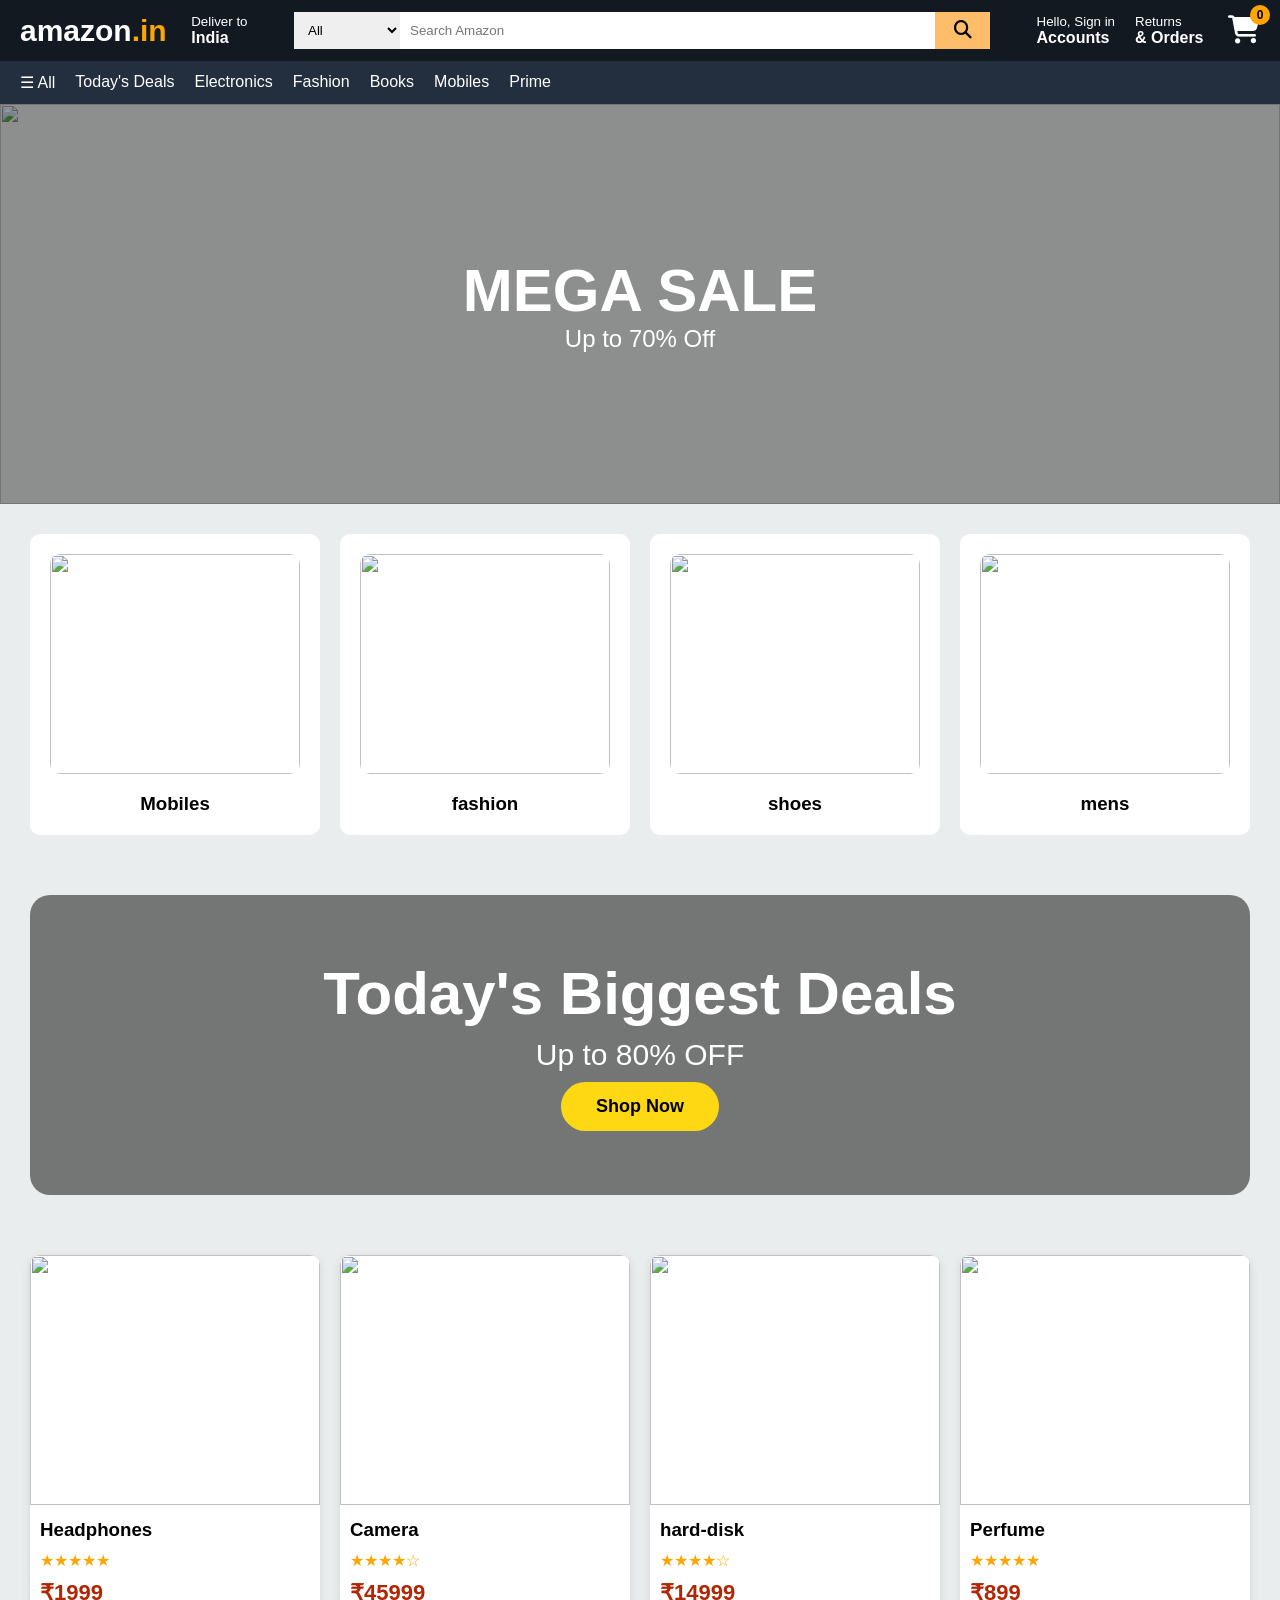
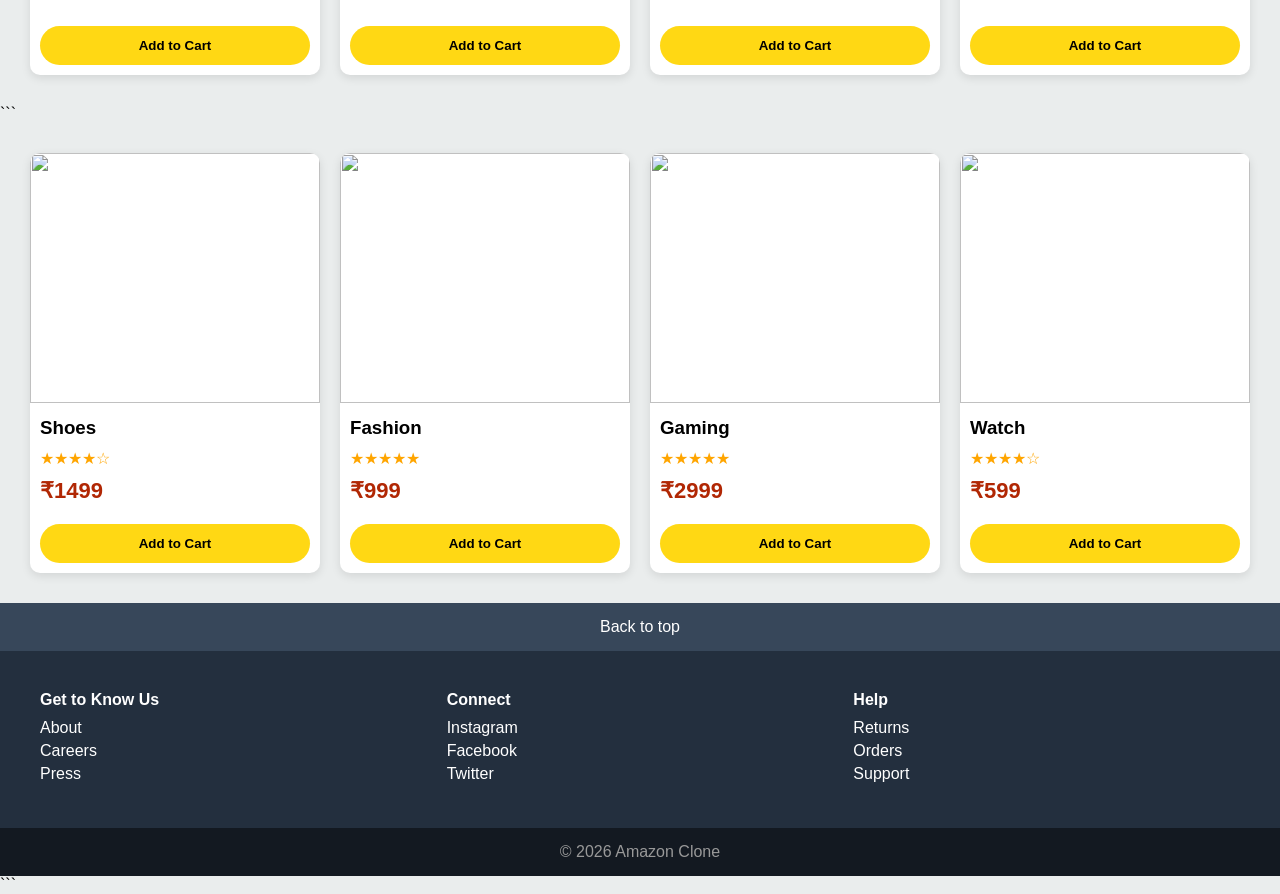
==== commit db86de1a: "Update index.html" ====
--- a/index.html
+++ b/index.html
@@ -110,23 +110,23 @@
 <section class="categories">
 
     <div class="cat-box">
-        <img src="https://images.pexels.com/photos/90946/pexels-photo-90946.jpeg?w=500">
+        <img src="https://images.pexels.com/photos/404280/pexels-photo-404280.jpeg?w=500">
         <h3>Mobiles</h3>
     </div>
 
     <div class="cat-box">
         <img src="https://images.pexels.com/photos/934070/pexels-photo-934070.jpeg?w=500">
-        <h3>Laptops</h3>
+        <h3>fashion</h3>
     </div>
 
     <div class="cat-box">
         <img src="https://images.pexels.com/photos/2529148/pexels-photo-2529148.jpeg?w=500">
-        <h3>Fashion</h3>
+        <h3>shoes</h3>
     </div>
 
     <div class="cat-box">
         <img src="https://images.pexels.com/photos/298863/pexels-photo-298863.jpeg?w=500">
-        <h3>Gaming</h3>
+        <h3>mens</h3>
     </div>
 
 </section>
@@ -153,7 +153,7 @@
 
     <div class="card">
 
-        <img src="https://images.pexels.com/photos/404280/pexels-photo-404280.jpeg?w=500">
+        <img src="https://images.pexels.com/photos/3394650/pexels-photo-3394650.jpeg?w=500">
 
         <h3>Headphones</h3>
 
@@ -169,7 +169,7 @@
 
     <div class="card">
 
-        <img src="https://images.pexels.com/photos/190819/pexels-photo-190819.jpeg?w=500">
+        <img src="https://images.pexels.com/photos/90946/pexels-photo-90946.jpeg?w=500">
 
         <h3>Camera</h3>
 
@@ -187,7 +187,7 @@
 
         <img src="https://images.pexels.com/photos/2582937/pexels-photo-2582937.jpeg?w=500">
 
-        <h3>Sofa</h3>
+        <h3>hard-disk</h3>
 
         <div class="rating">★★★★☆</div>
 
@@ -201,7 +201,7 @@
 
     <div class="card">
 
-        <img src="https://images.pexels.com/photos/3394650/pexels-photo-3394650.jpeg?w=500">
+        <img src="https://images.pexels.com/photos/965989/pexels-photo-965989.jpeg?w=500">
 
         <h3>Perfume</h3>
 
@@ -370,3 +370,4 @@
 
 </html>
 ```
+
--- a/amazon.css
+++ b/amazon.css
@@ -1,5 +1,13 @@
-/* ===== RESET & BASE ===== */
-*, *::before, *::after {
+
+:root {
+    --dark: #131921;
+    --nav: #232f3e;
+    --orange: #febd69;
+    --yellow: #ffd814;
+    --bg: #eaeded;
+}
+
+* {
     margin: 0;
     padding: 0;
     box-sizing: border-box;
@@ -7,565 +15,567 @@
 
 body {
     font-family: Arial, sans-serif;
-    background: #eaeded;
-    color: #111;
-    min-height: 100vh;
-}
-
-a { text-decoration: none; color: inherit; }
-
-/* ===== NAVBAR ===== */
-
-/* ── NAVBAR ── */
-    .navbar {
-      background: var(--amazon-dark);
-      color: var(--white);
-      display: flex;
-      align-items: center;
-      gap: 6px;
-      padding: 8px 12px;
-      position: sticky;
-      top: 0;
-      z-index: 100;
-    }
-
-    .navbar-logo {
-      border: 2px solid transparent;
-      border-radius: 3px;
-      padding: 4px 6px;
-      cursor: pointer;
-      flex-shrink: 0;
-      transition: border-color .15s;
-    }
-    .navbar-logo:hover { border-color: var(--white); }
-    .navbar-logo img { height: 32px; }
-    .logo-text {
-      color: var(--white);
-      font-size: 22px;
-      font-weight: 700;
-      letter-spacing: -1px;
-      line-height: 1;
-      padding: 4px 6px;
-      border: 2px solid transparent;
-      border-radius: 3px;
-      cursor: pointer;
-      transition: border-color .15s;
-    }
-    .logo-text:hover { border-color: var(--white); }
-    .logo-text span { color: var(--amazon-orange); }
-
-    .nav-deliver {
-      display: flex;
-      flex-direction: column;
-      border: 2px solid transparent;
-      border-radius: 3px;
-      padding: 4px 6px;
-      cursor: pointer;
-      transition: border-color .15s;
-      flex-shrink: 0;
-    }
-    .nav-deliver:hover { border-color: var(--white); }
-    .nav-deliver .line1 { font-size: 11px; color: #ccc; }
-    .nav-deliver .line2 { font-size: 13px; font-weight: 700; }
-
-    /* Search bar */
-    .nav-search {
-      flex: 1;
-      display: flex;
-      border-radius: 4px;
-      overflow: hidden;
-      height: 40px;
-      max-width: 800px;
-    }
-    .search-cat {
-      background: #f3f3f3;
-      border: none;
-      padding: 0 8px;
-      font-size: 12px;
-      color: #555;
-      cursor: pointer;
-      border-right: 1px solid #cdcdcd;
-      min-width: 60px;
-      border-radius: 4px 0 0 4px;
-    }
-    .search-cat:hover { background: #e8e8e8; }
-    .nav-search input {
-      flex: 1;
-      border: none;
-      outline: none;
-      padding: 0 10px;
-      font-size: 15px;
-      color: var(--text-dark);
-    }
-    .search-btn {
-      background: var(--amazon-orange);
-      border: none;
-      padding: 0 14px;
-      cursor: pointer;
-      font-size: 20px;
-      color: var(--text-dark);
-      transition: background .15s;
-      border-radius: 0 4px 4px 0;
-    }
-    .search-btn:hover { background: var(--amazon-orange-hover); }
-
-    /* Nav links */
-    .nav-links { display: flex; align-items: center; gap: 2px; margin-left: 4px; }
-    .nav-link {
-      display: flex;
-      flex-direction: column;
-      border: 2px solid transparent;
-      border-radius: 3px;
-      padding: 4px 8px;
-      cursor: pointer;
-      transition: border-color .15s;
-      white-space: nowrap;
-    }
-    .nav-link:hover { border-color: var(--white); }
-    .nav-link .line1 { font-size: 11px; color: #ccc; }
-    .nav-link .line2 { font-size: 13px; font-weight: 700; }
-
-    .nav-cart {
-      display: flex;
-      align-items: flex-end;
-      border: 2px solid transparent;
-      border-radius: 3px;
-      padding: 4px 8px;
-      cursor: pointer;
-      transition: border-color .15s;
-      gap: 4px;
-      flex-shrink: 0;
-    }
-    .nav-cart:hover { border-color: var(--white); }
-    .cart-count {
-      color: var(--amazon-orange);
-      font-size: 18px;
-      font-weight: 700;
-      margin-bottom: -2px;
-    }
-    .cart-label { font-size: 13px; font-weight: 700; }
-
-    /* Sub-nav */
-    .subnav {
-      background: var(--amazon-nav);
-      color: var(--white);
-      display: flex;
-      align-items: center;
-      gap: 2px;
-      padding: 4px 12px;
-      overflow-x: auto;
-      scrollbar-width: none;
-    }
-    .subnav::-webkit-scrollbar { display: none; }
-    .subnav-link {
-      font-size: 13px;
-      padding: 6px 10px;
-      border: 2px solid transparent;
-      border-radius: 3px;
-      cursor: pointer;
-      white-space: nowrap;
-      transition: border-color .15s;
-    }
-    .subnav-link:hover { border-color: var(--white); }
-    .subnav-link.bold { font-weight: 700; }
-
-/* Dropdown */
-.dropdown {
-    display: none;
-    position: absolute;
-    top: calc(100% + 8px);
-    right: 0;
-    background: #fff;
-    border: 1px solid #888;
-    border-radius: 4px;
-    width: 320px;
-    box-shadow: 0 6px 20px rgba(0,0,0,.25);
-    z-index: 999;
-    color: #111;
-}
-
-.nav-item:hover .dropdown { display: block; }
-
-.dropdown::before {
-    content: '';
-    position: absolute;
-    top: -8px;
-    right: 30px;
-    border: 8px solid transparent;
-    border-bottom-color: #888;
-    border-top: none;
-}
-
-.drop-sign {
-    background: #fff;
-    padding: 14px;
-    border-bottom: 1px solid #ddd;
+    background: var(--bg);
+    overflow-x: hidden;
+}
+
+/* LOADER */
+
+#loader {
+    position: fixed;
+    inset: 0;
+    background: white;
+    display: flex;
+    justify-content: center;
+    align-items: center;
+    z-index: 99999;
+}
+
+.spinner {
+    width: 60px;
+    height: 60px;
+    border: 6px solid #ddd;
+    border-top: 6px solid orange;
+    border-radius: 50%;
+    animation: spin 1s linear infinite;
+}
+
+@keyframes spin {
+    100% {
+        transform: rotate(360deg);
+    }
+}
+
+/* NAVBAR */
+
+.navbar {
+    background: var(--dark);
+    color: white;
     display: flex;
     align-items: center;
     justify-content: space-between;
-    gap: 10px;
-}
-.drop-sign p { font-size: 13px; color: #555; }
-.drop-sign a { color: #c45500; }
-.drop-sign button {
-    background: #f0c14b;
-    border: 1px solid #a88734;
-    border-radius: 3px;
-    padding: 6px 16px;
-    font-size: 13px;
+    padding: 10px 20px;
+    position: sticky;
+    top: 0;
+    z-index: 1000;
+}
+
+.logo {
+    font-size: 30px;
+    font-weight: bold;
+}
+
+.logo span {
+    color: orange;
+}
+
+.location {
+    display: flex;
+    flex-direction: column;
+}
+
+.search-bar {
+    display: flex;
+    flex: 1;
+    max-width: 700px;
+    margin: 0 20px;
+    border: 2px solid transparent;
+}
+
+.search-bar:hover {
+    border: 2px solid orange;
+    border-radius: 5px;
+}
+
+.search-bar select {
+    padding: 10px;
+    border: none;
+    outline: none;
+}
+
+.search-bar input {
+    flex: 1;
+    padding: 10px;
+    border: none;
+    outline: none;
+}
+
+.search-bar button {
+    width: 55px;
+    border: none;
+    background: var(--orange);
     cursor: pointer;
-    white-space: nowrap;
-}
-.drop-sign button:hover { background: #e3aa20; }
-
-.drop-list {
-    display: flex;
-    gap: 0;
-    padding: 12px;
-}
-.drop-list > div { flex: 1; padding: 4px 8px; }
-.drop-list h4 { font-size: 13px; font-weight: 700; margin-bottom: 8px; border-bottom: 1px solid #ddd; padding-bottom: 6px; }
-.drop-list p { font-size: 13px; color: #0066c0; padding: 3px 0; cursor: pointer; }
-.drop-list p:hover { text-decoration: underline; color: #c45500; }
-
-/* Cart */
-.cart-link {
-    flex-direction: row !important;
-    align-items: flex-end !important;
-    gap: 4px;
-}
-.cart-icon-wrap {
+    font-size: 18px;
+}
+
+.nav-links {
+    display: flex;
+    gap: 20px;
+}
+
+.nav-links div {
+    display: flex;
+    flex-direction: column;
+}
+
+.cart {
     position: relative;
-    display: inline-block;
-}
-.cart-img {
-    height: 34px;
-    filter: brightness(0) invert(1);
-}
-.cart-count {
+    font-size: 28px;
+    cursor: pointer;
+}
+
+.cart span {
     position: absolute;
-    top: -4px;
-    right: -6px;
-    background: #f08804;
-    color: #fff;
-    font-size: 11px;
-    font-weight: 700;
+    top: -10px;
+    right: -10px;
+    background: orange;
+    color: black;
+    width: 20px;
+    height: 20px;
     border-radius: 50%;
-    min-width: 18px;
-    height: 18px;
-    display: flex;
+    display: flex;
+    justify-content: center;
     align-items: center;
-    justify-content: center;
-    padding: 0 3px;
-}
-
-/* ===== MENU BAR ===== */
+    font-size: 12px;
+    font-weight: bold;
+}
+
+/* MENU */
+
 .menu {
-    background: #232f3e;
+    background: var(--nav);
+    color: white;
+    display: flex;
+    gap: 20px;
+    padding: 12px 20px;
     overflow-x: auto;
-    white-space: nowrap;
-}
-.menu-inner {
-    display: inline-flex;
-    padding: 4px 8px;
-    gap: 2px;
-}
-.menu-item {
-    color: #fff;
-    font-size: 13px;
-    padding: 7px 12px;
-    border-radius: 2px;
-    border: 2px solid transparent;
+}
+
+.menu div {
     white-space: nowrap;
     cursor: pointer;
-    display: inline-block;
-    transition: border-color 0.1s;
-}
-.menu-item:hover { border-color: #fff; }
-.all-btn { font-weight: 700; }
-.prime-item { color: #00a8e1; }
-
-/* ===== HERO ===== */
+}
+
+/* HERO */
+
 .hero {
+    position: relative;
     width: 100%;
-    position: relative;
-    max-height: 400px;
+    height: 400px;
     overflow: hidden;
 }
+
 .hero img {
     width: 100%;
+    height: 100%;
     object-fit: cover;
-    display: block;
-    max-height: 400px;
-}
+    animation: zoom 8s infinite alternate;
+}
+
+@keyframes zoom {
+    from {
+        transform: scale(1);
+    }
+
+    to {
+        transform: scale(1.08);
+    }
+}
+
 .hero-overlay {
     position: absolute;
-    bottom: 0;
-    left: 0;
+    inset: 0;
+    background: rgba(0, 0, 0, 0.4);
+    color: white;
+    display: flex;
+    justify-content: center;
+    align-items: center;
+    flex-direction: column;
+}
+
+.hero-overlay h1 {
+    font-size: 60px;
+}
+
+.hero-overlay p {
+    font-size: 24px;
+}
+
+/* PRODUCTS */
+
+.products {
+    display: grid;
+    grid-template-columns: repeat(auto-fit, minmax(250px, 1fr));
+    gap: 20px;
+    padding: 30px;
+}
+
+.card {
+    background: white;
+    border-radius: 10px;
+    overflow: hidden;
+    transition: 0.3s;
+    box-shadow: 0 3px 10px rgba(0, 0, 0, 0.1);
+}
+
+.card:hover {
+    transform: translateY(-8px);
+    box-shadow: 0 10px 20px rgba(0, 0, 0, 0.2);
+}
+
+.card img {
+    width: 100%;
+    height: 250px;
+    object-fit: cover;
+}
+
+.card h3 {
+    padding: 10px;
+}
+
+.rating {
+    color: orange;
+    padding: 0 10px;
+}
+
+.price {
+    padding: 10px;
+    color: #b12704;
+    font-size: 22px;
+    font-weight: bold;
+}
+
+.card button {
+    margin: 10px;
+    width: calc(100% - 20px);
+    padding: 12px;
+    border: none;
+    border-radius: 30px;
+    background: var(--yellow);
+    cursor: pointer;
+    font-weight: bold;
+}
+
+.card button:hover {
+    background: #f7ca00;
+}
+
+/* SIDEBAR */
+
+.cart-sidebar {
+    position: fixed;
+    top: 0;
+    right: -350px;
+    width: 320px;
+    height: 100%;
+    background: white;
+    z-index: 9999;
+    transition: 0.4s;
+    padding: 20px;
+    overflow-y: auto;
+    box-shadow: -5px 0 20px rgba(0, 0, 0, 0.2);
+}
+
+.cart-sidebar.active {
     right: 0;
-    height: 120px;
-    background: linear-gradient(transparent, #eaeded);
-}
-
-/* ===== DEALS GRID ===== */
-.deals-grid {
-    display: grid;
-    grid-template-columns: repeat(4, 1fr);
-    gap: 12px;
-    padding: 12px 16px;
-    background: #eaeded;
-}
-
-.promo-card {
-    background: #fff;
-    border-radius: 4px;
-    padding: 14px;
-    overflow: hidden;
-    cursor: pointer;
-    transition: box-shadow 0.2s;
-}
-.promo-card:hover { box-shadow: 0 4px 14px rgba(0,0,0,.15); }
-.promo-card h3 { font-size: 18px; font-weight: 700; color: #111; margin-bottom: 4px; }
-.promo-card p { font-size: 13px; color: #555; margin-bottom: 6px; }
-.promo-card a { font-size: 13px; color: #c45500; display: block; margin-bottom: 10px; }
-.promo-card a:hover { text-decoration: underline; }
-.promo-card img {
-    width: 100%;
-    height: 120px;
-    object-fit: cover;
-    border-radius: 3px;
-}
-
-/* ===== SECTIONS ===== */
-.section-wrap {
-    width:100%;
-    background: #eaeded;
-    padding: 4px 16px 16px;
-}
-
-.section-header {
-    display: flex;
-    align-items: baseline;
-    justify-content: space-between;
-    padding: 12px 0 6px;
-}
-
-.section-title {
-    font-size: 22px;
-    font-weight: 700;
-    color: #111;
-}
-
-.see-more {
-    font-size: 13px;
-    color: #c45500;
-}
-.see-more:hover { text-decoration: underline; }
-
-/* ===== PRODUCT CARDS ===== */
-.cards {
-    display: grid;
-    grid-template-columns: repeat(auto-fill, minmax(210px, 1fr));
-    gap: 12px;
-}
-
-.box {
-    background: #fff;
-    border-radius: 4px;
-    overflow: hidden;
-    display: flex;
-    flex-direction: column;
-    cursor: pointer;
-    transition: box-shadow 0.2s, transform 0.15s;
-    position: relative;
-}
-.box:hover {
-    box-shadow: 0 6px 20px rgba(0,0,0,.18);
-    transform: translateY(-2px);
-}
-
-.box > img {
-    width: 100%;
-    height: 200px;
-    object-fit: cover;
-    display: block;
-}
-
-.box-info {
-    padding: 10px 12px 14px;
-    display: flex;
-    flex-direction: column;
-    flex: 1;
-}
-
-.box-info h3 {
-    font-size: 14px;
-    font-weight: 400;
-    color: #111;
-    margin-bottom: 4px;
-    line-height: 1.4;
-}
-
-/* Badges */
-.badge {
-    position: absolute;
-    top: 8px;
-    left: 8px;
-    font-size: 11px;
-    font-weight: 700;
-    padding: 3px 8px;
-    border-radius: 3px;
-    text-transform: uppercase;
-    z-index: 1;
-}
-.badge.deal { background: #cc0c39; color: #fff; }
-.badge.new { background: #007185; color: #fff; }
-.badge.hot { background: #e47911; color: #fff; }
-
-/* Rating */
-.rating {
-    color: #f0a500;
-    font-size: 13px;
-    margin-bottom: 6px;
-}
-.rating span { color: #007185; font-size: 12px; }
-
-/* Price */
-.price-wrap {
-    display: flex;
-    align-items: baseline;
-    flex-wrap: wrap;
-    gap: 6px;
-    margin-bottom: 4px;
-}
-.price {
-    font-size: 18px;
-    font-weight: 700;
-    color: #b12704;
-}
-.orig-price {
-    font-size: 13px;
-    color: #565959;
-    text-decoration: line-through;
-}
-.discount {
-    font-size: 13px;
-    color: #cc0c39;
-    font-weight: 700;
-}
-.orig {
-    font-size: 13px;
-    color: #565959;
-}
-
-/* Delivery */
-.delivery {
-    font-size: 12px;
-    color: #007600;
-    margin-bottom: 10px;
-}
-
-/* Add to Cart Button */
-.add-btn {
-    margin-top: auto;
-    background: linear-gradient(to bottom, #f7dfa5, #f0c14b);
-    border: 1px solid #a88734;
-    border-radius: 3px;
-    padding: 8px 14px;
-    font-size: 13px;
-    cursor: pointer;
-    color: #111;
-    width: 100%;
-    transition: background 0.15s;
-}
-.add-btn:hover { background: linear-gradient(to bottom, #f5d37a, #e3aa20); }
-.add-btn:active { transform: scale(0.98); }
-
-/* ===== TOAST ===== */
+}
+
+.cart-item {
+    border-bottom: 1px solid #ddd;
+    padding: 10px 0;
+}
+
+/* TOAST */
+
 .toast {
     position: fixed;
-    bottom: 24px;
+    bottom: 30px;
     left: 50%;
-    transform: translateX(-50%) translateY(60px);
+    transform: translateX(-50%);
     background: #232f3e;
-    color: #fff;
-    padding: 12px 24px;
-    border-radius: 4px;
-    font-size: 14px;
-    z-index: 9999;
+    color: white;
+    padding: 12px 20px;
+    border-radius: 5px;
     opacity: 0;
-    transition: transform 0.3s, opacity 0.3s;
-    pointer-events: none;
-    white-space: nowrap;
-}
+    transition: 0.4s;
+}
+
 .toast.show {
-    transform: translateX(-50%) translateY(0);
     opacity: 1;
 }
 
-/* ===== FOOTER ===== */
-footer { margin-top: 16px; }
+/* FOOTER */
 
 .footer-top {
     background: #37475a;
+    color: white;
     text-align: center;
-    padding: 14px;
-}
-.footer-top a {
-    color: #fff;
-    font-size: 13px;
-}
-.footer-top a:hover { text-decoration: underline; }
-
-.footer-mid {
+    padding: 15px;
+}
+
+.footer-content {
     background: #232f3e;
+    color: white;
     display: grid;
-    grid-template-columns: repeat(4, 1fr);
+    grid-template-columns: repeat(3, 1fr);
     gap: 20px;
-    padding: 32px 40px;
-}
-.footer-col h4 {
-    color: #fff;
-    font-size: 14px;
-    margin-bottom: 12px;
-}
-.footer-col a {
-    display: block;
-    color: #ddd;
-    font-size: 13px;
-    margin-bottom: 6px;
-}
-.footer-col a:hover { color: #fff; text-decoration: underline; }
-
-.footer-bottom {
+    padding: 40px;
+}
+
+.footer-content h4 {
+    margin-bottom: 10px;
+}
+
+.footer-content p {
+    margin: 5px 0;
+}
+
+.copyright {
     background: #131921;
+    color: #999;
     text-align: center;
-    padding: 16px;
-    display: flex;
-    flex-direction: column;
-    align-items: center;
-    gap: 8px;
-}
-.footer-logo {
-    height: 28px;
-    filter: brightness(0) invert(1);
-}
-.footer-bottom p {
-    color: #999;
-    font-size: 12px;
-}
-
-/* ===== RESPONSIVE ===== */
-@media (max-width: 900px) {
-    .deals-grid { grid-template-columns: repeat(2, 1fr); }
-    .footer-mid { grid-template-columns: repeat(2, 1fr); }
-    .deliver { display: none; }
-}
-@media (max-width: 600px) {
-    .navbar { padding: 6px 10px; gap: 6px; }
-    .deals-grid { grid-template-columns: repeat(2, 1fr); gap: 8px; padding: 8px; }
-    .section-wrap { padding: 4px 8px 12px; }
-    .cards { grid-template-columns: repeat(2, 1fr); gap: 8px; }
-    .footer-mid { grid-template-columns: 1fr 1fr; padding: 20px; gap: 16px; }
-    .nav-links .nav-item small { display: none; }
-}
+    padding: 15px;
+}
+
+/* RESPONSIVE */
+
+@media(max-width:768px) {
+
+    .navbar {
+        flex-wrap: wrap;
+        gap: 10px;
+    }
+
+    .search-bar {
+        width: 100%;
+        order: 3;
+        margin: 0;
+    }
+
+    .nav-links {
+        display: none;
+    }
+
+    .products {
+        grid-template-columns: 1fr 1fr;
+        padding: 10px;
+    }
+
+    .hero {
+        height: 250px;
+    }
+
+    .hero-overlay h1 {
+        font-size: 35px;
+    }
+
+    .footer-content {
+        grid-template-columns: 1fr;
+        text-align: center;
+    }
+}
+
+@media(max-width:500px) {
+
+    .products {
+        grid-template-columns: 1fr;
+    }
+
+    .hero {
+        height: 200px;
+    }
+
+    .hero-overlay h1 {
+        font-size: 28px;
+    }
+
+    .hero-overlay p {
+        font-size: 18px;
+    }
+
+    .logo {
+        font-size: 22px;
+    }
+
+    .location {
+        display: none;
+    }
+}
+.categories{
+    display:grid;
+    grid-template-columns:repeat(4,1fr);
+    gap:20px;
+    padding:30px;
+}
+
+.cat-box{
+    background:white;
+    padding:20px;
+    border-radius:10px;
+    transition:0.3s;
+    cursor:pointer;
+}
+
+.cat-box:hover{
+    transform:translateY(-8px);
+    box-shadow:0 10px 20px rgba(0,0,0,0.2);
+}
+
+.cat-box img{
+    width:100%;
+    height:220px;
+    object-fit:cover;
+    border-radius:10px;
+}
+
+.cat-box h3{
+    margin-top:15px;
+    text-align:center;
+}
+
+/* BIG SALE */
+
+.big-sale{
+    margin:30px;
+    height:300px;
+    border-radius:20px;
+    background:url('https://images.unsplash.com/photo-1607082348824-0a96f2a4b9da?w=1400&q=80');
+    background-size:cover;
+    background-position:center;
+    position:relative;
+    overflow:hidden;
+}
+
+.big-sale::before{
+    content:'';
+    position:absolute;
+    inset:0;
+    background:rgba(0,0,0,0.5);
+}
+
+.sale-text{
+    position:relative;
+    z-index:2;
+    color:white;
+    height:100%;
+    display:flex;
+    flex-direction:column;
+    justify-content:center;
+    align-items:center;
+}
+
+.sale-text h1{
+    font-size:60px;
+}
+
+.sale-text p{
+    font-size:30px;
+    margin:10px 0;
+}
+
+.sale-text button{
+    padding:14px 35px;
+    border:none;
+    background:#ffd814;
+    border-radius:40px;
+    cursor:pointer;
+    font-size:18px;
+    font-weight:bold;
+}
+
+/* ACCOUNT DROPDOWN */
+
+.nav-links{
+    position:relative;
+}
+
+.account-dropdown{
+    position:absolute;
+    top:70px;
+    right:120px;
+    width:250px;
+    background:white;
+    box-shadow:0 10px 25px rgba(0,0,0,0.2);
+    padding:20px;
+    border-radius:10px;
+    display:none;
+    z-index:999;
+}
+
+.account-dropdown h3{
+    margin-bottom:15px;
+}
+
+.account-dropdown p{
+    padding:10px 0;
+    border-bottom:1px solid #eee;
+    cursor:pointer;
+}
+
+.account-dropdown p:hover{
+    color:orange;
+}
+
+/* HOVER DROPDOWN */
+
+.nav-links:hover + .account-dropdown{
+    display:block;
+}
+
+/* PRODUCT IMAGE HOVER */
+
+.card img{
+    transition:0.4s;
+}
+
+.card:hover img{
+    transform:scale(1.08);
+}
+
+/* RESPONSIVE */
+
+@media(max-width:900px){
+
+    .categories{
+        grid-template-columns:1fr 1fr;
+    }
+
+    .sale-text h1{
+        font-size:40px;
+    }
+
+}
+
+@media(max-width:600px){
+
+    .categories{
+        grid-template-columns:1fr;
+    }
+
+    .products{
+        grid-template-columns:1fr;
+    }
+
+    .hero{
+        height:220px;
+    }
+
+    .big-sale{
+        height:220px;
+        margin:10px;
+    }
+
+    .sale-text h1{
+        font-size:28px;
+    }
+
+    .sale-text p{
+        font-size:18px;
+    }
+
+    .account-dropdown{
+        display:none !important;
+    }
+
+}
+
